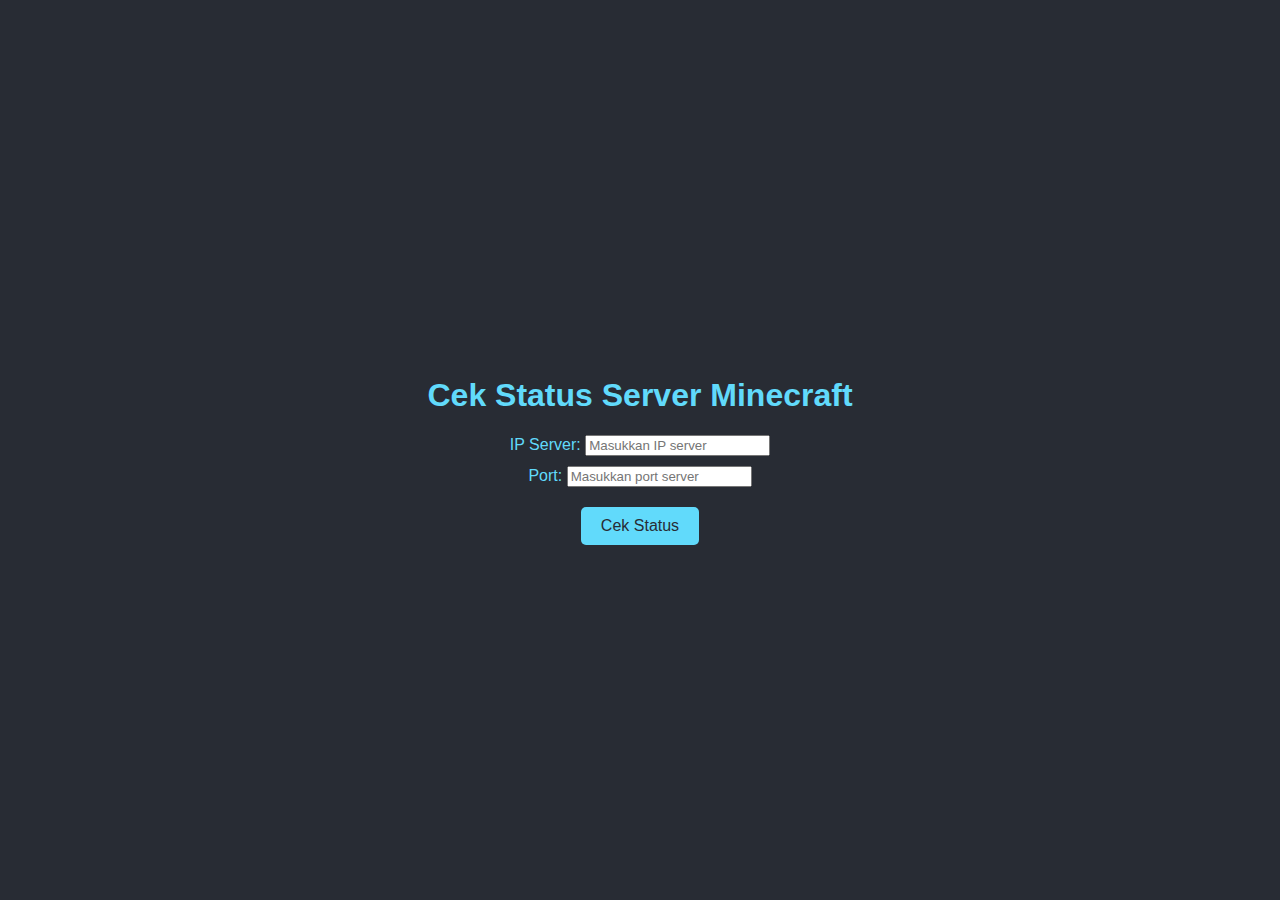
==== index.html @ 9d2b44ed "Add files via upload" ====
<!DOCTYPE html>
<html lang="id">
<head>
    <meta charset="UTF-8">
    <meta name="viewport" content="width=device-width, initial-scale=1.0">
    <title>Minecraft Checker | Aistore</title>
    <link rel="icon" id="favicon" href="default-icon.png" type="image/png">
    <style>
        body {
            font-family: Arial, sans-serif;
            display: flex;
            justify-content: center;
            align-items: center;
            height: 100vh;
            margin: 0;
            background-color: #282c34;
            color: #61dafb;
        }
        .container {
            text-align: center;
        }
        .status-box {
            display: inline-block;
            padding: 20px;
            border-radius: 10px;
            border: 2px solid #61dafb;
            margin-top: 20px;
            color: #61dafb;
            position: relative;
            background-color: rgba(0, 0, 0, 0.5);
        }
        .input-group {
            margin: 10px 0;
        }
        .server-logo {
            width: 80px;
            height: 80px;
            border-radius: 50%;
            margin-bottom: 15px;
        }
        .check-button {
            padding: 10px 20px;
            background-color: #61dafb;
            color: #282c34;
            border: none;
            border-radius: 5px;
            cursor: pointer;
            font-size: 16px;
            transition: background-color 0.3s, transform 0.2s;
            margin-top: 10px;
        }
        .check-button:hover {
            background-color: #21a1f1; /* Warna saat hover */
            transform: scale(1.05); /* Efek pembesaran saat hover */
        }
    </style>
</head>
<body>

<div class="container">
    <h1>Cek Status Server Minecraft</h1>
    <div class="input-group">
        <label for="serverIp">IP Server:</label>
        <input type="text" id="serverIp" placeholder="Masukkan IP server">
    </div>
    <div class="input-group">
        <label for="serverPort">Port:</label>
        <input type="text" id="serverPort" placeholder="Masukkan port server">
    </div>
    <button class="check-button" onclick="checkServerStatus()">Cek Status</button>

    <div id="statusBox" class="status-box" style="display: none;">
        <img id="serverLogo" src="default-icon.png" alt="Server Logo" class="server-logo">
        <p id="statusMessage"><strong>Status Server:</strong></p>
        <p id="serverDetails"></p>
        <p id="quickLink"></p>
    </div>
</div>

<script>
    function checkServerStatus(ip = null, port = null) {
        ip = ip || document.getElementById('serverIp').value;
        port = port || document.getElementById('serverPort').value;

        document.title = `Ai store | Result ${ip}:${port}`;
        
        const quickLink = document.getElementById('quickLink');
        quickLink.innerHTML = `<a href="https://cloud.aistore.my.id/Server/?ip=${ip}&port=${port}" target="_blank" style="color: #61dafb;">Lihat di https://cloud.aistore.my.id/server/${ip}:${port}</a>`;

        fetch(`https://api.mcsrvstat.us/3/${ip}:${port}`)
            .then(response => response.json())
            .then(data => {
                const statusBox = document.getElementById('statusBox');
                const statusMessage = document.getElementById('statusMessage');
                const serverDetails = document.getElementById('serverDetails');

                if (data.online) {
                    statusBox.style.display = 'block';
                    document.getElementById('favicon').href = data.icon || 'default-icon.png';
                    document.getElementById('serverLogo').src = data.icon || 'default-icon.png';
                    
                    statusMessage.textContent = "Server Online";
                    serverDetails.innerHTML = `
                        IP: ${ip}<br>
                        Port: ${port}<br>
                        Online Players: ${data.players.online}<br>
                        Max Players: ${data.players.max}<br>
                        Bio: ${data.motd.clean.join(' ')}<br>
                        Versi: ${data.version}<br>
                        Software: ${data.software}<br>
                    `;
                } else {
                    showError("Server offline atau IP dan port tidak valid.");
                }
            })
            .catch(error => {
                console.error("Error:", error);
                showError("Gagal memuat server.");
            });
    }

    function showError(message) {
        const statusBox = document.getElementById('statusBox');
        const statusMessage = document.getElementById('statusMessage');
        const serverDetails = document.getElementById('serverDetails');

        statusBox.style.display = 'block';
        statusMessage.textContent = message;
        serverDetails.innerHTML = "";
        document.getElementById('serverLogo').src = "default-icon.png"; 
    }

    // Mendapatkan parameter IP dan Port dari URL
    document.addEventListener("DOMContentLoaded", function() {
        const urlParams = new URLSearchParams(window.location.search);
        const ip = urlParams.get('ip');
        const port = urlParams.get('port');

        if (ip && port) {
            document.getElementById('serverIp').value = ip;
            document.getElementById('serverPort').value = port;
            checkServerStatus(ip, port);
        }
    });
</script>

</body>
</html>
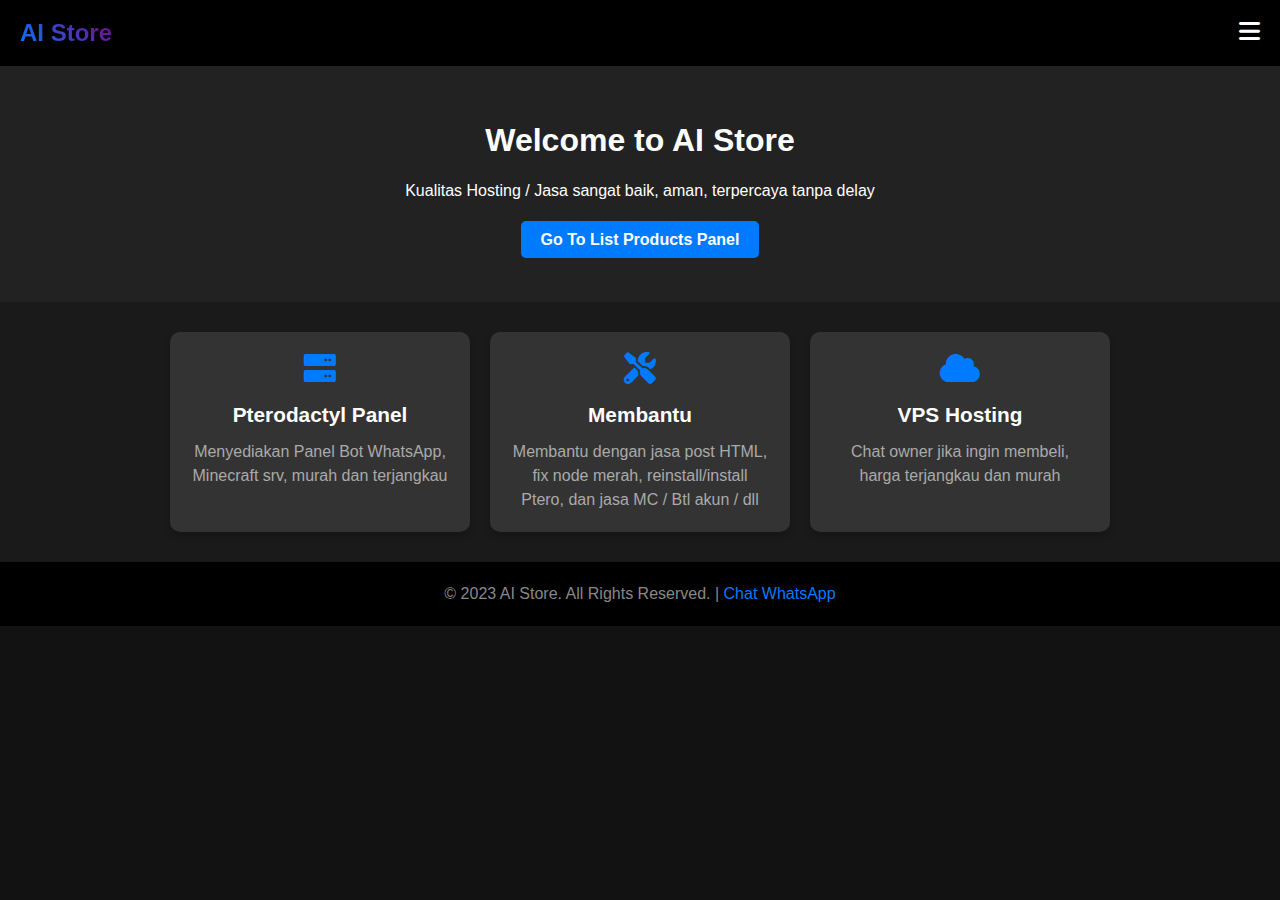
==== commit f3cdaf1c: "Update index.html" ====
--- a/index.html
+++ b/index.html
@@ -1,148 +1,71 @@
 <!DOCTYPE html>
-<html lang="id">
+<html lang="en">
 <head>
     <meta charset="UTF-8">
     <meta name="viewport" content="width=device-width, initial-scale=1.0">
-    <title>Minecraft Checker | Aistore</title>
-    <link rel="icon" id="favicon" href="default-icon.png" type="image/png">
-    <style>
-        body {
-            font-family: Arial, sans-serif;
-            display: flex;
-            justify-content: center;
-            align-items: center;
-            height: 100vh;
-            margin: 0;
-            background-color: #282c34;
-            color: #61dafb;
-        }
-        .container {
-            text-align: center;
-        }
-        .status-box {
-            display: inline-block;
-            padding: 20px;
-            border-radius: 10px;
-            border: 2px solid #61dafb;
-            margin-top: 20px;
-            color: #61dafb;
-            position: relative;
-            background-color: rgba(0, 0, 0, 0.5);
-        }
-        .input-group {
-            margin: 10px 0;
-        }
-        .server-logo {
-            width: 80px;
-            height: 80px;
-            border-radius: 50%;
-            margin-bottom: 15px;
-        }
-        .check-button {
-            padding: 10px 20px;
-            background-color: #61dafb;
-            color: #282c34;
-            border: none;
-            border-radius: 5px;
-            cursor: pointer;
-            font-size: 16px;
-            transition: background-color 0.3s, transform 0.2s;
-            margin-top: 10px;
-        }
-        .check-button:hover {
-            background-color: #21a1f1; /* Warna saat hover */
-            transform: scale(1.05); /* Efek pembesaran saat hover */
-        }
-    </style>
+    <title>AI Store - Hosting Services</title>
+    <link href="https://cdnjs.cloudflare.com/ajax/libs/font-awesome/6.0.0-beta3/css/all.min.css" rel="stylesheet">
+    <link rel="stylesheet" href="css/style.css">
 </head>
 <body>
+    <header>
+        <h1>AI Store</h1>
+        <nav>
+            <i class="fas fa-bars menu-icon" id="menuIcon"></i>
+            <div class="menu-list" id="menuList">
+                <a href="#">Home</a>
+                <a href="products/">Products</a>
+                <a href="#services">Services</a>
+                <a href="#contact">Contact</a>
+                <a href="Upload/">Upload</a>
+            </div>
+        </nav>
+    </header>
 
-<div class="container">
-    <h1>Cek Status Server Minecraft</h1>
-    <div class="input-group">
-        <label for="serverIp">IP Server:</label>
-        <input type="text" id="serverIp" placeholder="Masukkan IP server">
+    <div class="hero">
+        <h2>Welcome to AI Store</h2>
+        <p>Kualitas Hosting / Jasa sangat baik, aman, terpercaya tanpa delay</p>
+        <a href="#products">Go To List Products Panel</a>
     </div>
-    <div class="input-group">
-        <label for="serverPort">Port:</label>
-        <input type="text" id="serverPort" placeholder="Masukkan port server">
+
+    <div class="info">
+        <div class="info-card">
+            <i class="fas fa-server"></i>
+            <h3>Pterodactyl Panel</h3>
+            <p>Menyediakan Panel Bot WhatsApp, Minecraft srv, murah dan terjangkau</p>
+        </div>
+        <div class="info-card">
+            <i class="fas fa-tools"></i>
+            <h3>Membantu</h3>
+            <p>Membantu dengan jasa post HTML, fix node merah, reinstall/install Ptero, dan jasa MC / Btl akun / dll</p>
+        </div>
+        <div class="info-card">
+            <i class="fas fa-cloud"></i>
+            <h3>VPS Hosting</h3>
+            <p>Chat owner jika ingin membeli, harga terjangkau dan murah</p>
+        </div>
     </div>
-    <button class="check-button" onclick="checkServerStatus()">Cek Status</button>
 
-    <div id="statusBox" class="status-box" style="display: none;">
-        <img id="serverLogo" src="default-icon.png" alt="Server Logo" class="server-logo">
-        <p id="statusMessage"><strong>Status Server:</strong></p>
-        <p id="serverDetails"></p>
-        <p id="quickLink"></p>
-    </div>
-</div>
+    <footer>
+        <p>&copy; 2023 AI Store. All Rights Reserved. | <a href="https://wa.me/yourwhatsapplink" target="_blank">Chat WhatsApp</a></p>
+    </footer>
 
-<script>
-    function checkServerStatus(ip = null, port = null) {
-        ip = ip || document.getElementById('serverIp').value;
-        port = port || document.getElementById('serverPort').value;
+    <script>
+        const menuIcon = document.getElementById('menuIcon');
+        const menuList = document.getElementById('menuList');
 
-        document.title = `Ai store | Result ${ip}:${port}`;
-        
-        const quickLink = document.getElementById('quickLink');
-        quickLink.innerHTML = `<a href="https://cloud.aistore.my.id/Server/?ip=${ip}&port=${port}" target="_blank" style="color: #61dafb;">Lihat di https://cloud.aistore.my.id/server/${ip}:${port}</a>`;
-
-        fetch(`https://api.mcsrvstat.us/3/${ip}:${port}`)
-            .then(response => response.json())
-            .then(data => {
-                const statusBox = document.getElementById('statusBox');
-                const statusMessage = document.getElementById('statusMessage');
-                const serverDetails = document.getElementById('serverDetails');
-
-                if (data.online) {
-                    statusBox.style.display = 'block';
-                    document.getElementById('favicon').href = data.icon || 'default-icon.png';
-                    document.getElementById('serverLogo').src = data.icon || 'default-icon.png';
-                    
-                    statusMessage.textContent = "Server Online";
-                    serverDetails.innerHTML = `
-                        IP: ${ip}<br>
-                        Port: ${port}<br>
-                        Online Players: ${data.players.online}<br>
-                        Max Players: ${data.players.max}<br>
-                        Bio: ${data.motd.clean.join(' ')}<br>
-                        Versi: ${data.version}<br>
-                        Software: ${data.software}<br>
-                    `;
-                } else {
-                    showError("Server offline atau IP dan port tidak valid.");
-                }
-            })
-            .catch(error => {
-                console.error("Error:", error);
-                showError("Gagal memuat server.");
-            });
-    }
-
-    function showError(message) {
-        const statusBox = document.getElementById('statusBox');
-        const statusMessage = document.getElementById('statusMessage');
-        const serverDetails = document.getElementById('serverDetails');
-
-        statusBox.style.display = 'block';
-        statusMessage.textContent = message;
-        serverDetails.innerHTML = "";
-        document.getElementById('serverLogo').src = "default-icon.png"; 
-    }
-
-    // Mendapatkan parameter IP dan Port dari URL
-    document.addEventListener("DOMContentLoaded", function() {
-        const urlParams = new URLSearchParams(window.location.search);
-        const ip = urlParams.get('ip');
-        const port = urlParams.get('port');
-
-        if (ip && port) {
-            document.getElementById('serverIp').value = ip;
-            document.getElementById('serverPort').value = port;
-            checkServerStatus(ip, port);
-        }
-    });
-</script>
-
+        menuIcon.addEventListener('click', () => {
+            menuIcon.classList.toggle('open');
+            if (menuList.style.display === 'block') {
+                menuList.classList.add('hidden');
+                setTimeout(() => {
+                    menuList.style.display = 'none';
+                    menuList.classList.remove('hidden');
+                }, 300);
+            } else {
+                menuList.style.display = 'block';
+            }
+        });
+    </script>
 </body>
-</html>+</html>
--- a/css/style.css
+++ b/css/style.css
@@ -0,0 +1,143 @@
+ * {
+            margin: 0;
+            padding: 0;
+            box-sizing: border-box;
+        }
+        body {
+            font-family: Arial, sans-serif;
+            background-color: #121212;
+            color: #fff;
+            line-height: 1.5;
+        }
+        header {
+            background-color: #000;
+            padding: 15px 20px;
+            display: flex;
+            align-items: center;
+            justify-content: space-between;
+            position: relative;
+        }
+        header h1 {
+            font-size: 1.5rem;
+            background: linear-gradient(45deg, #007bff, #800080);
+            -webkit-background-clip: text;
+            -webkit-text-fill-color: transparent;
+        }
+        nav {
+            position: relative;
+        }
+        .menu-icon {
+            font-size: 1.5rem;
+            cursor: pointer;
+            color: #fff;
+            transition: transform 0.3s ease;
+        }
+        .menu-icon.open {
+            transform: rotate(90deg);
+        }
+        .menu-list {
+            display: none;
+            position: absolute;
+            top: 50px;
+            right: 0;
+            background-color: #333;
+            border-radius: 5px;
+            box-shadow: 0 4px 6px rgba(0, 0, 0, 0.3);
+            animation: slideDown 0.3s ease forwards;
+        }
+        .menu-list.hidden {
+            animation: slideUp 0.3s ease forwards;
+        }
+        .menu-list a {
+            display: block;
+            padding: 10px 20px;
+            color: #fff;
+            text-decoration: none;
+            border-bottom: 1px solid #444;
+        }
+        .menu-list a:last-child {
+            border-bottom: none;
+        }
+        .menu-list a:hover {
+            background-color: #444;
+        }
+        @keyframes slideDown {
+            from {
+                opacity: 0;
+                transform: translateY(-20px);
+            }
+            to {
+                opacity: 1;
+                transform: translateY(0);
+            }
+        }
+        @keyframes slideUp {
+            from {
+                opacity: 1;
+                transform: translateY(0);
+            }
+            to {
+                opacity: 0;
+                transform: translateY(-20px);
+            }
+        }
+        .hero {
+            text-align: center;
+            padding: 50px 20px;
+            background-color: #222;
+        }
+        .hero h2 {
+            font-size: 2rem;
+            margin-bottom: 15px;
+        }
+        .hero p {
+            font-size: 1rem;
+            margin-bottom: 25px;
+        }
+        .hero a {
+            background-color: #007bff;
+            color: #fff;
+            padding: 10px 20px;
+            text-decoration: none;
+            border-radius: 5px;
+            font-weight: bold;
+        }
+        .info {
+            display: flex;
+            flex-wrap: wrap;
+            justify-content: center;
+            gap: 20px;
+            padding: 30px 20px;
+            background-color: #1a1a1a;
+        }
+        .info-card {
+            background-color: #333;
+            border-radius: 10px;
+            padding: 20px;
+            width: 300px;
+            text-align: center;
+            box-shadow: 0 4px 6px rgba(0, 0, 0, 0.2);
+        }
+        .info-card i {
+            font-size: 2rem;
+            margin-bottom: 15px;
+            color: #007bff;
+        }
+        .info-card h3 {
+            font-size: 1.3rem;
+            margin-bottom: 10px;
+        }
+        .info-card p {
+            font-size: 1rem;
+            color: #aaa;
+        }
+        footer {
+            text-align: center;
+            padding: 20px;
+            background-color: #000;
+            color: #888;
+        }
+        footer a {
+            color: #007bff;
+            text-decoration: none;
+          }
